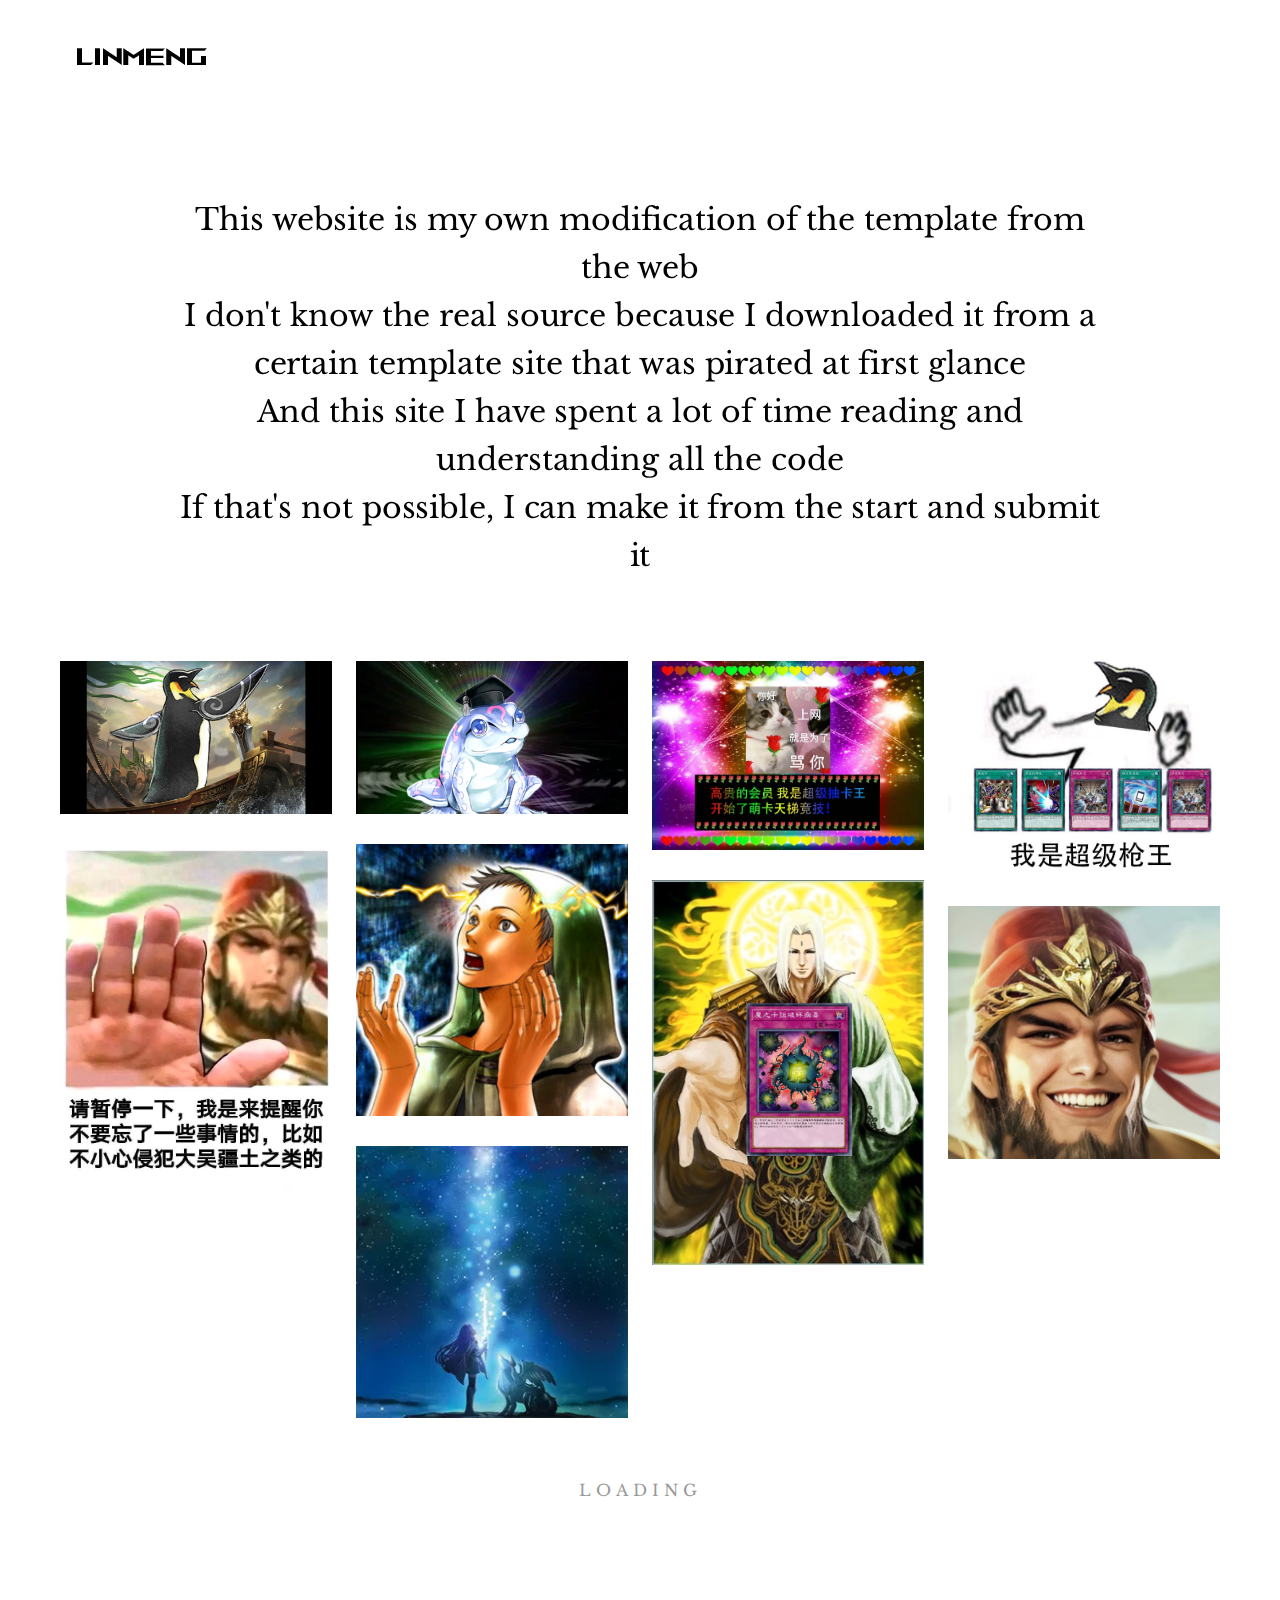
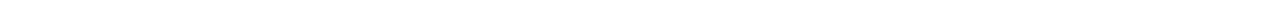
==== index.html @ 128d1d0d "1" ====
<!DOCTYPE html>
<html lang="en">

<head>
  <meta charset="utf-8">
  <meta http-equiv="X-UA-Compatible" content="IE=edge">
  <meta name="viewport" content="width=device-width, initial-scale=1.0" />

  <title>PhotoShare</title>


  <link href="assets/css/style.css" rel="stylesheet" />


</head>

<body>


  <!--wrapper start-->
  <div class="wrapper home-default-wrapper">

    <!--== Start Header Wrapper ==-->
    <header class="header-area header-default sticky-header">
      <div class="container-fluid">
        <div class="row align-items-center justify-content-between">
          <!-- Header Logo Start -->
          <div class="col-auto">
            <div class="header-logo-area">
              <a href="index.html">
                <img class="logo-main" src="assets/img/logo.png" alt="Logo" />
                <img class="logo-light" src="assets/img/logo.png" alt="Logo" />
              </a>
            </div>
          </div>
          <!-- Header Logo End -->
          
        </div>
      </div>
    </header>
    <!--== End Header Wrapper ==-->    

    <main class="main-content site-wrapper-reveal">
      <!--== Start Hero Area Wrapper ==-->
      <div class="home-slider-area slider-photographer">
        <div class="container">
          <div class="row">
            <div class="col-md-12 col-lg-11 col-xl-10 m-auto">
              <div class="slider-content-area" data-aos="fade-up">
                <h2>This website is my own modification of the template from the web<br> I don't know the real source because I downloaded it from a certain template site that was pirated at first glance <br>And this site I have spent a lot of time reading and understanding all the code<br>If that's not possible, I can make it from the start and submit it</h2>
              </div>
            </div>
          </div>
        </div>
      </div>
      <!--== End Hero Area Wrapper ==-->

      <!--== Start Portfolio Area Wrapper ==-->
      <div class="portfolio-area portfolio-default-area">
        <div class="container-fluid">
          <div class="row row-cols-1 row-cols-sm-2 row-cols-lg-3 row-cols-xl-4 portfolio-list mb-n30">
            <div class="col resizer"></div>
            <div class="col cat--1 mb-30">
              <!-- Single Portfolio Start -->
              <div class="single-portfolio">
                <div class="thumbnail">
                  <a href="image.html" class="gallery-popup">
                    <img src="assets/img/portfolio/以攻为守，破敌卫疆.png" alt="portfolio">
                  </a>
                </div>
                <div class="content">
                  <h3 class="title"><a href="#">随风旅鸟 徐盛</a></h3>
                  <p class="desc">This picture is my own ps production（base on yu-gi-oh）</p>
                </div>
              </div>
              <!-- Single Portfolio End -->
            </div>

            <div class="col cat--1 cat--9 cat--8 cat--11 mb-30">
              <!-- Single Portfolio Start -->
              <div class="single-portfolio">
                <div class="thumbnail">
                  <a href="image.html" class="gallery-popup">
                    <img src="assets/img/portfolio/奇怪的.png" alt="portfolio">
                  </a>
                </div>
                <div class="content">
                  <h3 class="title"><a href="#">奇怪的抗性增加了</a></h3>
                  <p class="desc">This picture is my own ps production（base on yu-gi-oh）</p>
                </div>
              </div>
              <!-- Single Portfolio End -->
            </div>

            <div class="col cat--2 cat--9 cat--10 mb-30">
              <!-- Single Portfolio Start -->
              <div class="single-portfolio">
                <div class="thumbnail">
                  <a href="image.html" class="gallery-popup">
                    <img src="assets/img/portfolio/我是超级抽卡王.jpg" alt="portfolio">
                  </a>
                </div>
                <div class="content">
                  <h3 class="title"><a href="#">无敌大凡</a></h3>
                  <p class="desc">This picture is my own ps production</p>
                </div>
              </div>
              <!-- Single Portfolio End -->
            </div>

            <div class="col cat--3 cat--8 cat--11 mb-30">
              <!-- Single Portfolio Start -->
              <div class="single-portfolio">
                <div class="thumbnail">
                  <a href="image.html" class="gallery-popup">
                    <img src="assets/img/portfolio/未标题-2.jpg" alt="portfolio">
                  </a>
                </div>
                <div class="content">
                  <h3 class="title"><a href="#">我是超级枪王</a></h3>
                  <p class="desc">This picture is my own ps production（base on yu-gi-oh）</p>
                </div>
              </div>
              <!-- Single Portfolio End -->
            </div>

            <div class="col cat--1 cat--4 cat--9 mb-30">
              <!-- Single Portfolio Start -->
              <div class="single-portfolio">
                <div class="thumbnail">
                  <a href="image.html" class="gallery-popup">
                    <img src="assets/img/portfolio/Snipaste_2023-01-17_03-36-35.jpeg" alt="portfolio">
                  </a>
                </div>
                <div class="content">
                  <h3 class="title"><a href="#">小心犯大吴疆土</a></h3>
                  <p class="desc">https://tieba.baidu.com/p/7542006328（it's may not origin source)</p>
                </div>
              </div>
              <!-- Single Portfolio End -->
            </div>

            <div class="col cat--5 cat--3 cat--10 mb-30">
              <!-- Single Portfolio Start -->
              <div class="single-portfolio">
                <div class="thumbnail">
                  <a href="image.html" class="gallery-popup">
                    <img src="assets/img/portfolio/sp20220403_213623_978 (大).png" alt="portfolio">
                  </a>
                </div>
                <div class="content">
                  <h3 class="title"><a href="#">第六感</a></h3>
                  <p class="desc">Come from yu-gi-oh</p>
                </div>
              </div>
              <!-- Single Portfolio End -->
            </div>

            <div class="col cat--2 cat--4 cat--9 mb-30">
              <!-- Single Portfolio Start -->
              <div class="single-portfolio">
                <div class="thumbnail">
                  <a href="image.html" class="gallery-popup">
                    <img src="assets/img/portfolio/Snipaste_2022-05-31_05-41-44.png" alt="portfolio">
                  </a>
                </div>
                <div class="content">
                  <h3 class="title"><a href="#">攻心看死因</a></h3>
                  <p class="desc">This picture is my own ps production（base on yu-gi-oh）</p>
                </div>
              </div>
              <!-- Single Portfolio End -->
            </div>

            <div class="col cat--5 cat--6 mb-30">
              <!-- Single Portfolio Start -->
              <div class="single-portfolio">
                <div class="thumbnail">
                  <a href="image.html" class="gallery-popup">
                    <img src="assets/img/portfolio/sp20220614_070501_331 (大).jpeg" alt="portfolio">
                  </a>
                </div>
                <div class="content">
                  <h3 class="title"><a href="#">阳关男孩</a></h3>
                  <p class="desc">https://tieba.baidu.com/p/7542006328（it's may not origin source)</p>
                </div>
              </div>
              <!-- Single Portfolio End -->
            </div>

            <div class="col cat--7 cat--11 cat--9 mb-30">
              <!-- Single Portfolio Start -->
              <div class="single-portfolio">
                <div class="thumbnail">
                  <a href="image.html" class="gallery-popup">
                    <img src="assets/img/portfolio/sp20221114_163921_094.png" alt="portfolio">
                  </a>
                </div>
                <div class="content">
                  <h3 class="title"><a href="#">星球的结束</a></h3>
                  <p class="desc">Come from yu-gi-oh</p>
                </div>
              </div>
              <!-- Single Portfolio End -->
            </div>
          </div>
          <div class="row">
            <div class="col-lg-12 text-center mt-60">
              <a href="#/" class="btn-portfolio">loading</a>
            </div>
          </div>
        </div>
      </div>
      <!--== End Portfolio Area Wrapper ==-->
    </main>


    <!--== Scroll Top Button ==-->
    <div class="scroll-to-top"><span class="icofont-rounded-up"></span></div>


  </div>

  <!--=======================Javascript============================-->

  <!--=== Modernizr Min Js ===-->
  <script src="assets/js/modernizr.js"></script>
  <!--=== jQuery Min Js ===-->
  <script src="assets/js/jquery-main.js"></script>
  <!--=== jQuery Migration Min Js ===-->
  <script src="assets/js/jquery-migrate.js"></script>
  <!--=== Popper Min Js ===-->
  <script src="assets/js/popper.min.js"></script>
  <!--=== Bootstrap Min Js ===-->
  <script src="assets/js/bootstrap.min.js"></script>
  <!--=== jquery UI Min Js ===-->
  <script src="assets/js/jquery-ui.min.js"></script>
  <!--=== Plugin Collection Js ===-->
  <script src="assets/js/plugincollection.js"></script>

  <!--=== Custom Js ===-->
  <script src="assets/js/custom.js"></script>

<style>
</style>
</body>

</html>
---- assets/css/style.css ----
@charset "UTF-8";
/*===================================================================
[Table Of Content]

    * Imported CSS
    * Typography CSS
    * Common CSS
    * Main Navigation CSS
    * Header CSS
    * Portfolio CSS
    * About CSS
    * Team CSS
    * Brand Logo CSS
    * Form CSS
    * Blog CSS
    * Contact CSS
    * Footer CSS

=====================================================================*/
/*
-----------------------------------------------------------------------
	Imported CSS
-----------------------------------------------------------------------
*/
@import url(https://fonts.googleapis.com/css?family=DM+Sans:400,400i,500,700,|Libre+Baskerville:400,400i,700);
@import url(bootstrap.min.css);
@import url(icofont.css);
@import url(animate.css);
@import url(aos.css);
@import url(swiper.min.css);
/*
-----------------------------------------------------------------------
  Typography CSS
-----------------------------------------------------------------------
*/
body {
  color: #666666;
  font-size: 0.875rem;
  font-family: "Poppins", sans-serif;
  font-weight: 400;
  line-height: 1.7142857143;
  margin: 0;
  overflow-x: hidden;
  -ms-word-wrap: break-word;
  word-wrap: break-word;
}

h1, h2, h3, h4, h5, h6,
.h1, .h2, .h3, .h4, .h5, .h6 {
  color: #000;
  font-family: "DM Sans", sans-serif;
  font-weight: 400;
  line-height: 1.1;
  margin-bottom: 10px;
  margin-top: 0;
}

a {
  color: #996600;
  text-decoration: none;
  transition: 0.3s;
  -webkit-transition: 0.3s;
  -moz-transition: 0.3s;
  -ms-transition: 0.3s;
  -o-transition: 0.3s;
}
a:hover, a:active, a:focus {
  box-shadow: none;
  color: #4d3300;
  outline: none;
  text-decoration: none;
}
a img {
  border: none;
}


p {
  margin-bottom: 30px;
}
p:last-child {
  margin-bottom: 0;
}

:active,
:focus {
  box-shadow: none;
  outline: none !important;
}

::selection {
  background: #996600;
  color: #fff;
  text-shadow: none;
}

::-moz-selection {
  background: #996600;
  /* Firefox */
  color: #fff;
  text-shadow: none;
}

::-webkit-selection {
  background: #996600;
  /* Safari */
  color: #fff;
  text-shadow: none;
}

img {
  max-width: 100%;
}

ul {
  margin: 0;
  padding: 0;
}
ul li {
  list-style: none;
}

pre,
ul,
ol,
dl,
dd,
blockquote,
address,
table,
fieldset {
  margin-bottom: 30px;
}

table p {
  margin-bottom: 0;
}


.mb-n30 {
  margin-bottom: -30px;
}


.site-wrapper-reveal {
  background-color: #FFFFFF;
  position: relative;
  overflow: hidden;
  z-index: 1;
}

.line-hr {
  border-bottom: 1px solid #e2e2e2;
}

.lh-1 {
  line-height: 1;
}

.z-index-1 {
  z-index: 1;
}

.z-index-2 {
  z-index: 2;
}

.content-items-center {
  align-items: center;
  display: flex;
}

.justify-items-center {
  display: flex;
  justify-content: center;
}

.min-height-auto {
  min-height: auto !important;
}

.height-auto {
  height: auto !important;
}

.form-message.alert {
  margin-top: 10px;
}

.row-gutter-0 [class*=col-] {
  margin: 0;
  padding: 0;
}

.embed-responsive {
  position: relative;
  display: block;
  width: 100%;
  padding: 0;
  overflow: hidden;
}
.embed-responsive .embed-responsive-item,
.embed-responsive embed,
.embed-responsive iframe,
.embed-responsive object,
.embed-responsive video {
  position: absolute;
  top: 0;
  bottom: 0;
  left: 0;
  width: 100%;
  height: 100%;
  border: 0;
}

iframe {
  border: none !important;
}

/* swiper default styles */
.swiper-pagination {
  position: static;
  display: block;
  line-height: 1;
  margin-top: 20px;
}
.swiper-pagination .swiper-pagination-bullet {
  width: 10px;
  height: 10px;
  border: 0;
  border-radius: 0;
  background: transparent;
  opacity: 1;
  position: relative;
  outline: none;
  margin-right: 20px;
  margin: 0 8px !important;
}
.swiper-pagination .swiper-pagination-bullet:last-child {
  margin-right: 0;
}
.swiper-pagination .swiper-pagination-bullet:before {
  content: "";
  position: absolute;
  top: 50%;
  left: 50%;
  transform: translate(-50%, -50%);
  border-radius: 100%;
  width: 8px;
  height: 8px;
  background: #d8d8d8;
  z-index: 1;
  transition: all 0.3s ease-in-out;
}
.swiper-pagination .swiper-pagination-bullet:hover:before {
  width: 12px;
  height: 12px;
  opacity: 1;
  background: #996600;
}
.swiper-pagination .swiper-pagination-bullet-active:before {
  width: 12px;
  height: 12px;
  opacity: 1;
  background: #996600;
}

.swiper-pagination.swiper-pagination-white .swiper-pagination-bullet {
  margin: 8px;
}
.swiper-pagination.swiper-pagination-white .swiper-pagination-bullet:hover:before {
  width: 12px;
  height: 12px;
  opacity: 1;
  background: #fff;
}
.swiper-pagination.swiper-pagination-white .swiper-pagination-bullet-active::before {
  opacity: 1;
  background: #fff;
  width: 16px;
  height: 16px;
  box-shadow: 0 0 9px #ededed;
}

/*-------- Preloader Style Css --------*/
.preloader-deactive .preloader-wrap {
  display: none;
}

.preloader-wrap {
  background-color: #fff;
  position: fixed;
  left: 0;
  top: 0;
  height: 100vh;
  width: 100vw;
  z-index: 99999;
  overflow: hidden;
}
.preloader-wrap .preloader {
  position: absolute;
  width: 50px;
  height: 50px;
  top: 50%;
  left: 50%;
  margin-left: -32px;
  margin-top: -50px;
}
.preloader-wrap .preloader .dot {
  height: 100%;
  width: 100%;
  display: block;
  box-shadow: 0 0 20px 0 rgba(0, 0, 0, 0.15);
  -webkit-box-shadow: 0 0 20px 0 rgba(0, 0, 0, 0.15);
  animation: la-rotateplane 1.2s infinite ease-in-out;
  border-radius: 3px;
  -moz-border-radius: 3px;
  -webkit-border-radius: 3px;
  background-color: #000;
}
@keyframes la-rotateplane {
  0% {
    transform: perspective(120px) rotateX(0deg) rotateY(0deg);
  }
  50% {
    transform: perspective(120px) rotateX(-180.1deg) rotateY(0deg);
  }
  100% {
    transform: perspective(120px) rotateX(-180deg) rotateY(-179.9deg);
  }
}
/*-------- Custom Font Style Css --------*/
.font-size-12 {
  font-size: 12px !important;
}

.font-size-14 {
  font-size: 14px !important;
}

.font-size-16 {
  font-size: 16px !important;
}

.font-size-24 {
  font-size: 24px !important;
}

.font-size-30 {
  font-size: 30px !important;
}

.font-size-36 {
  font-size: 36px !important;
}

.font-size-40 {
  font-size: 40px !important;
}

.font-size-44 {
  font-size: 44px !important;
}

.font-size-50 {
  font-size: 50px !important;
}

.font-weight-300 {
  font-weight: 300 !important;
}

.font-weight-400 {
  font-weight: 400 !important;
}

.font-weight-700 {
  font-weight: 700 !important;
}

.font-weight-900 {
  font-weight: 900 !important;
}

.line-height-30 {
  line-height: 30px !important;
}

.letter-spacing-0 {
  letter-spacing: 0 !important;
}

.letter-spacing-1 {
  letter-spacing: 1px !important;
}

/*-------- Custom Color Style Css --------*/
.bgcolor-black {
  background-color: #000 !important;
}

.bgcolor-black-light {
  background-color: #1d1f1f !important;
}

.bgcolor-white {
  background-color: #fff !important;
}

.bgcolor-24 {
  background-color: #242424 !important;
}

.bgcolor-333 {
  background-color: #333333 !important;
}

.bgcolor-f5 {
  background-color: #f5f5f5 !important;
}

.bgcolor-f6 {
  background-color: #f6f6f6 !important;
}

.bgcolor-gray-light {
  background-color: #f4f6f8 !important;
}

.bgcolor-gray-lighter {
  background-color: #eee !important;
}

.bgcolor-gray {
  background-color: #f0f2f4 !important;
}

.bgcolor-gray-silver {
  background-color: #f0f1f3 !important;
}

.bgcolor-gray-ccc {
  background-color: #ccc !important;
}

.bgcolor-theme {
  background-color: #996600 !important;
}

.bgcolor-theme2 {
  background-color: #303744 !important;
}

.bgcolor-theme3 {
  background-color: #669900 !important;
}

.bgcolor-theme4 {
  background-color: #f53400 !important;
}

.text-theme-color {
  color: #996600 !important;
}

.text-theme-color2 {
  color: #303744 !important;
}

.text-theme-color3 {
  color: #669900 !important;
}

.text-theme-color4 {
  color: #f53400 !important;
}

.text-theme-color5 {
  color: #568701 !important;
}

.text-light {
  color: #fff !important;
}

.text-dark {
  color: #0e0e0e !important;
}

.text-black {
  color: #000 !important;
}

.text-ccc {
  color: #ccc !important;
}

.text-hover-theme-color:hover {
  color: #996600 !important;
}

/*-------- Custom Margin Padding Style Css --------*/
.mt-10 {
  margin-top: 10px;
}

.mt-12 {
  margin-top: 12px !important;
}

.mt-15 {
  margin-top: 15px;
}

.mt-18 {
  margin-top: 18px !important;
}

.mt-20 {
  margin-top: 20px;
}

.mt-25 {
  margin-top: 25px;
}

.mt-30 {
  margin-top: 30px !important;
}

.mt-35 {
  margin-top: 35px;
}

.mt-40 {
  margin-top: 40px;
}

.mt-50 {
  margin-top: 50px !important;
}

.mt-55 {
  margin-top: 55px;
}

.mt-60 {
  margin-top: 60px !important;
}

.mt-65 {
  margin-top: 65px;
}

.mt-80 {
  margin-top: 80px !important;
}

.mt-70 {
  margin-top: 70px !important;
}

.mt-90 {
  margin-top: 90px !important;
}

.mt-100 {
  margin-top: 100px !important;
}

.mt-120 {
  margin-top: 120px !important;
}

.mr-10 {
  margin-right: 10px;
}

.mr-15 {
  margin-right: 15px;
}

.mr-20 {
  margin-right: 20px;
}

.mr-25 {
  margin-right: 25px;
}

.mr-30 {
  margin-right: 30px;
}

.mr-50 {
  margin-right: 50px;
}

.mr-80 {
  margin-right: 80px;
}

.mr--100 {
  margin-right: -100px;
}

.mb-10 {
  margin-bottom: 10px !important;
}

.mb-15 {
  margin-bottom: 15px !important;
}

.mb-20 {
  margin-bottom: 20px !important;
}

.mb-25 {
  margin-bottom: 25px !important;
}

.mb-30 {
  margin-bottom: 30px !important;
}

.mb-35 {
  margin-bottom: 35px !important;
}

.mb-40 {
  margin-bottom: 40px !important;
}

.mb-45 {
  margin-bottom: 45px !important;
}

.mb-50 {
  margin-bottom: 50px !important;
}

.mb-55 {
  margin-bottom: 55px !important;
}

.mb-60 {
  margin-bottom: 60px !important;
}

.mb-65 {
  margin-bottom: 65px !important;
}

.mb-70 {
  margin-bottom: 70px !important;
}

.mb-80 {
  margin-bottom: 80px !important;
}

.mb-85 {
  margin-bottom: 85px !important;
}

.mb-90 {
  margin-bottom: 90px !important;
}

.mb-95 {
  margin-bottom: 95px !important;
}

.mb-100 {
  margin-bottom: 100px !important;
}

.mb-115 {
  margin-bottom: 115px !important;
}

.mb-120 {
  margin-bottom: 120px !important;
}

.mb-150 {
  margin-bottom: 150px !important;
}

.mb-438 {
  margin-bottom: 438px !important;
}

.mb-470 {
  margin-bottom: 470px !important;
}

.mb-471 {
  margin-bottom: 471px !important;
}


.ml-10 {
  margin-left: 10px;
}

.ml-15 {
  margin-left: 15px;
}

.ml-20 {
  margin-left: 20px;
}

.ml-25 {
  margin-left: 25px;
}

.ml-30 {
  margin-left: 30px;
}

.ml-40 {
  margin-left: 40px;
}

.ml-50 {
  margin-left: 50px !important;
}

.pb-5 {
  padding-bottom: 5px !important;
}

.pb-10 {
  padding-bottom: 10px !important;
}

.pb-15 {
  padding-bottom: 15px !important;
}

.pb-20 {
  padding-bottom: 20px !important;
}

.pb-25 {
  padding-bottom: 25px !important;
}

.pb-30 {
  padding-bottom: 30px !important;
}

.pb-35 {
  padding-bottom: 35px !important;
}

.pb-40 {
  padding-bottom: 40px !important;
}

.pb-50 {
  padding-bottom: 50px !important;
}

.pb-55 {
  padding-bottom: 55px !important;
}

.pb-60 {
  padding-bottom: 60px !important;
}

.pb-70 {
  padding-bottom: 70px !important;
}

.pb-75 {
  padding-bottom: 75px !important;
}

.pb-80 {
  padding-bottom: 80px !important;
}

.pb-85 {
  padding-bottom: 85px !important;
}

.pb-90 {
  padding-bottom: 90px !important;
}

.pb-95 {
  padding-bottom: 95px !important;
}

.pb-100 {
  padding-bottom: 100px !important;
}

.pb-110 {
  padding-bottom: 110px !important;
}

.pb-115 {
  padding-bottom: 115px !important;
}

.pb-120 {
  padding-bottom: 120px !important;
}

.pb-125 {
  padding-bottom: 125px !important;
}

.pb-130 {
  padding-bottom: 130px;
}

.pb-140 {
  padding-bottom: 140px;
}

.pb-150 {
  padding-bottom: 150px;
}

.pb-160 {
  padding-bottom: 160px;
}

.pb-170 {
  padding-bottom: 170px;
}


.pl-0 {
  padding-left: 0;
}

.pl-10 {
  padding-left: 10px;
}

.pl-15 {
  padding-left: 15px;
}

.pl-20 {
  padding-left: 20px;
}

.pl-30 {
  padding-left: 30px;
}

.pl-40 {
  padding-left: 40px;
}

.pl-50 {
  padding-left: 50px;
}

.pl-60 {
  padding-left: 60px;
}

.pl-70 {
  padding-left: 70px;
}

.pl-100 {
  padding-left: 100px;
}

.pl-130 {
  padding-left: 130px !important;
}

.pt-10 {
  padding-top: 10px !important;
}

.pt-15 {
  padding-top: 15px !important;
}

.pt-20 {
  padding-top: 20px !important;
}

.pt-30 {
  padding-top: 30px !important;
}

.pt-35 {
  padding-top: 35px !important;
}

.pt-40 {
  padding-top: 40px !important;
}

.pt-50 {
  padding-top: 50px !important;
}

.pt-55 {
  padding-top: 55px !important;
}

.pt-60 {
  padding-top: 60px !important;
}

.pt-70 {
  padding-top: 70px !important;
}

.pt-80 {
  padding-top: 80px !important;
}

.pt-90 {
  padding-top: 90px !important;
}

.pt-95 {
  padding-top: 95px !important;
}

.pt-100 {
  padding-top: 100px !important;
}

.pt-110 {
  padding-top: 110px !important;
}

.pt-120 {
  padding-top: 120px !important;
}

.pt-125 {
  padding-top: 125px !important;
}

.pt-130 {
  padding-top: 130px !important;
}

.pt-140 {
  padding-top: 140px !important;
}

.pt-150 {
  padding-top: 150px !important;
}

.pt-160 {
  padding-top: 160px !important;
}

.pt-165 {
  padding-top: 165px;
}

.pt-170 {
  padding-top: 170px;
}


.pr-0 {
  padding-right: 0;
}

.pr-10 {
  padding-right: 10px;
}

.pr-15 {
  padding-right: 15px;
}

.pr-20 {
  padding-right: 20px;
}

.pr-30 {
  padding-right: 30px;
}

.pr-40 {
  padding-right: 40px;
}

.pr-50 {
  padding-right: 50px;
}

.pr-60 {
  padding-right: 60px;
}

.pr-70 {
  padding-right: 70px;
}

.pr-80 {
  padding-right: 80px;
}

.pr-90 {
  padding-right: 90px;
}

.pr-100 {
  padding-right: 100px;
}


/*-------- Scroll To Top Style Css --------*/
.scroll-to-top {
  background-color: #000;
  border: none;
  border-radius: 0;
  bottom: 35px;
  color: #fff;
  cursor: pointer;
  display: none;
  font-size: 18px;
  height: 42px;
  line-height: 42px;
  position: fixed;
  right: 35px;
  text-align: center;
  width: 42px;
  z-index: 100;
  transition: 0.3s;
  -webkit-transition: 0.3s;
  -moz-transition: 0.3s;
  -ms-transition: 0.3s;
  -o-transition: 0.3s;
}



/*
-----------------------------------------------------------------------
  Header CSS
-----------------------------------------------------------------------
*/
.header-area {
  padding: 50px 0;
}
.header-area.sticky-header {
  transition: 0.4s;
}
.header-area.sticky-header.sticky {
  background-color: rgba(0, 0, 0, 0.65);
  box-shadow: none;
  border: 0 !important;
  position: fixed;
  left: 0;
  top: 0;
  padding: 25px 0;
  width: 100%;
  z-index: 99;
}
.header-area.sticky-header.sticky .header-logo-area .logo-main {
  display: none;
}
.header-area.sticky-header.sticky .header-logo-area .logo-light {
  display: block;
}

.header-area.transparent:not(.sticky) {
  color: #fff;
  position: absolute;
  left: 0;
  top: 0;
  width: 100%;
  z-index: 9;
}
.header-area.transparent:not(.sticky) .header-logo-area .logo-main {
  display: none;
}
.header-area.transparent:not(.sticky) .header-logo-area .logo-light {
  display: block;
}

.header-area.header-default {
  background-color: #fff;
  padding: 40px 0 35px;
  position: relative;
  z-index: 999;
}
.header-area.header-default .container-fluid {
  padding-left: 60px;
  padding-right: 60px;
}

.header-area.header-default .header-logo-area {
  max-width: none;
}

.header-area.header-default.sticky-header.sticky {
  background-color: #fff !important;
}
.header-area.header-default.sticky-header.sticky .header-align .header-logo-area img {
  max-width: 153.7px;
}

.header-area.header-default.transparent {
  background-color: transparent;
}
.header-area.header-default.transparent.sticky-header.sticky {
  background-color: rgba(0, 0, 0, 0.65);
}

.hb-border {
  border-bottom: 1px solid #ddd;
}

.header-logo-area {
  max-width: 148px;
  position: relative;
  top: 1px;
}
.header-logo-area .logo-light {
  display: none;
}




/*
-----------------------------------------------------------------------
	Home Slider CSS
-----------------------------------------------------------------------
*/
.home-slider-area.slider-photographer .slider-content-area {
  text-align: center;
  margin: 90px 0 21px;
}
.home-slider-area.slider-photographer .slider-content-area h2 {
  font-size: 30px;
  line-height: 1.6;
  font-family: "Libre Baskerville", serif;
  letter-spacing: -0.1px;
  margin-bottom: 0;
}

/*
-----------------------------------------------------------------------
	Portfolio CSS
-----------------------------------------------------------------------
*/
.single-portfolio {
  display: block;
  position: relative;
  overflow: hidden;
}
.single-portfolio .thumbnail {
  position: relative;
}
.single-portfolio .thumbnail a {
  position: relative;
  display: block;
  z-index: 1;
}
.single-portfolio .thumbnail a::before {
  position: absolute;
  z-index: 9;
  top: 0;
  left: 0;
  width: 100%;
  height: 100%;
  content: "";
  transition: all 0.5s ease 0s;
  opacity: 0;
  background-color: rgba(0, 0, 0, 0.5);
  cursor: crosshair;
}
.single-portfolio .thumbnail a img {
  width: 100%;
}
.single-portfolio .content {
  position: absolute;
  z-index: 9;
  bottom: 0;
  left: 0;
  width: 100%;
  padding: 35px;
  transition: all 0.5s ease 0s;
  opacity: 0;
}

.single-portfolio .content .title {
  font-size: 24px;
  line-height: 1;
  font-family: "DM Sans", sans-serif;
  font-weight: 700;
  margin-bottom: 15px;
}

.single-portfolio .content .title a {
  display: block;
  color: #fff;
}
.single-portfolio .content .desc {
  font-size: 14px;
  line-height: 1.3;
  color: #CCCCCC;
  font-family: "Poppins", sans-serif;
  margin-bottom: 0;
}
.single-portfolio:hover .thumbnail a::before {
  opacity: 1;
}
.single-portfolio:hover .content {
  opacity: 1;
}

.portfolio-area.portfolio-default-area {
  padding: 60px 0 100px;
}

.portfolio-area.portfolio-default-area .container-fluid {
  padding: 0 60px;
}



.portfolio-list {
  align-items: stretch;
  display: flex;
}
.portfolio-list .portfolio-item {
  align-items: center;
  display: flex;
  justify-content: center;
  padding: 54.5px 7.5px;
  position: relative;
  transition: 0.3s;
  -webkit-transition: 0.3s;
  -moz-transition: 0.3s;
  -ms-transition: 0.3s;
  -o-transition: 0.3s;
}


.btn-portfolio {
  font-size: 16px;
  line-height: 1.5;
  text-transform: uppercase;
  font-family: "Libre Baskerville", serif;
  color: #999999;
  letter-spacing: 5px;
}
.btn-portfolio:hover {
  color: #996600;
}



/*
-----------------------------------------------------------------------
	Blog CSS
-----------------------------------------------------------------------
*/


.blog-details-area {
  padding: 100px 0 100px;
  position: relative;
}

.post-details-content {
  background-color: #fff;
  margin: 0 auto;
  max-width: 1310px;
}
.post-details-content .post-details-body {
  margin: 0 auto;
  max-width: 860px;
  padding: 47px 15px 140px;
}
.post-details-content .post-details-body .content {
  border-bottom: 1px solid #e5e5e5;
  margin-bottom: 47px;
  padding-bottom: 29px;
}
.post-details-content .post-details-body .content .title {
  color: #000;
  font-family: "DM Sans", sans-serif;
  font-size: 30px;
  font-weight: 700;
  letter-spacing: -0.25px;
  margin-bottom: 24px;
}
.post-details-content .post-details-body .content .meta {
  color: #666666;
  font-size: 14px;
  letter-spacing: 0;
  margin-bottom: 43px;
}
.post-details-content .post-details-body .content .meta a {
  color: #666666;
}
.post-details-content .post-details-body .content .meta a:hover {
  color: #000;
}
.post-details-content .post-details-body .content .meta a:hover i {
  color: #000;
}
.post-details-content .post-details-body .content .meta a.author i {
  font-size: 14px;
  top: -1px;
}
.post-details-content .post-details-body .content .meta i {
  color: #999999;
  font-size: 18px;
  margin-right: 9px;
  position: relative;
  top: 2px;
  transition: 0.3s;
  -webkit-transition: 0.3s;
  -moz-transition: 0.3s;
  -ms-transition: 0.3s;
  -o-transition: 0.3s;
}
.post-details-content .post-details-body .content .meta span {
  color: #ccc;
  display: inline-block;
  margin: 0 18px;
  transition: 0.3s;
  -webkit-transition: 0.3s;
  -moz-transition: 0.3s;
  -ms-transition: 0.3s;
  -o-transition: 0.3s;
}
.post-details-content .post-details-body .content p {
  color: #666666;
  font-size: 14px;
  letter-spacing: 0.35px;
  line-height: 26px;
  margin-bottom: 16px;
}
.post-details-content .post-details-body .content p.text-block {
  color: #000;
  font-weight: 700;
  margin-bottom: 26px;
}
.post-details-content .post-details-body .content ul {
  color: #666666;
  font-size: 14px;
  letter-spacing: 0.35px;
  line-height: 26px;
  margin-bottom: 16px;
  margin-left: 20px;
}
.post-details-content .post-details-body .content ul li i {
  color: #999999;
  font-size: 12px;
  transition: 0.3s;
  -webkit-transition: 0.3s;
  -moz-transition: 0.3s;
  -ms-transition: 0.3s;
  -o-transition: 0.3s;
}
.post-details-content .post-details-body .content ul li:hover i {
  color: #666666;
}
.post-details-content .post-details-body .content h4 {
  font-size: 24px;
  letter-spacing: -0.25px;
  margin-bottom: 34px;
  margin-top: 69px;
}

.post-details-content .post-gallery .gallery-slider img {
  margin: 0 auto;
}


.sidebar-wrapper.blog-sidebar-wrapper {
  padding-left: 70px;
  padding-top: 3px;
}
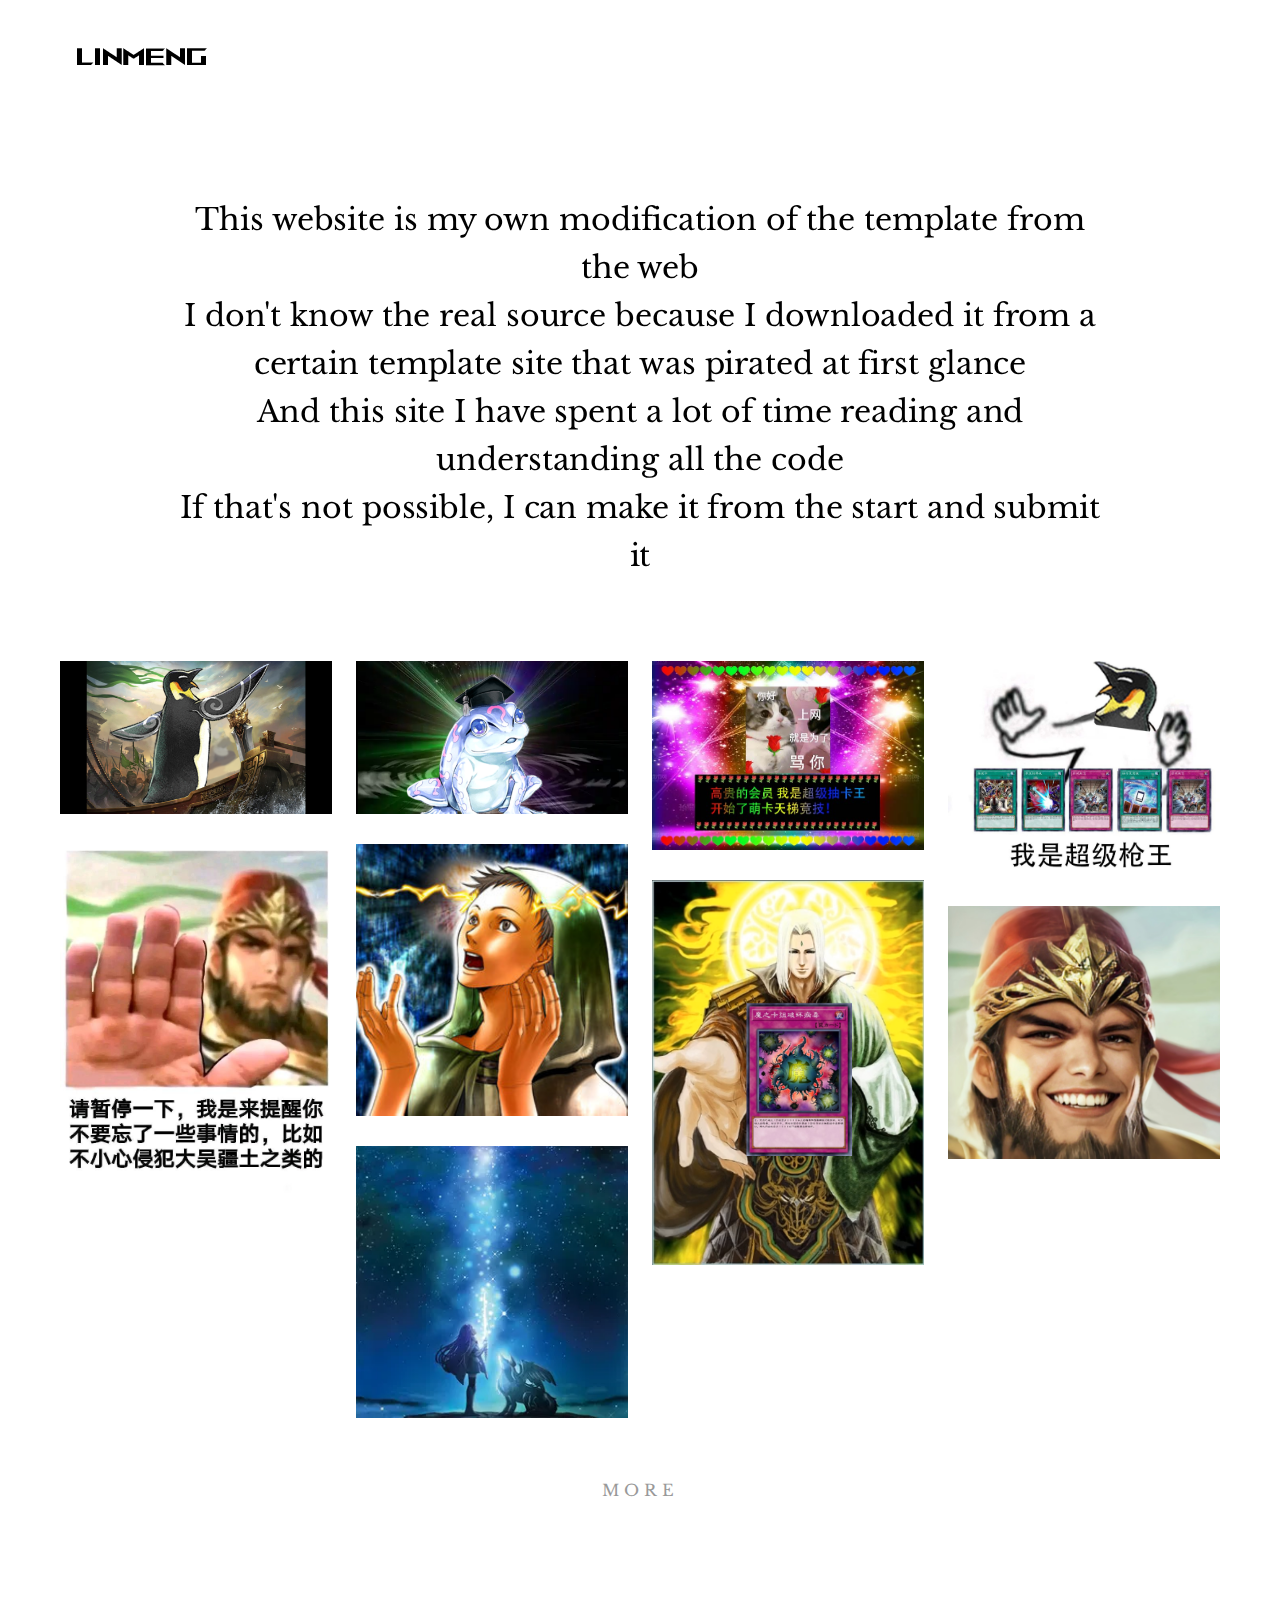
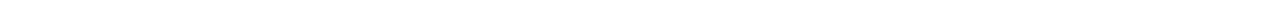
==== commit 18c930c5: "1" ====
--- a/index.html
+++ b/index.html
@@ -4,12 +4,12 @@
 <head>
   <meta charset="utf-8">
   <meta http-equiv="X-UA-Compatible" content="IE=edge">
-  <meta name="viewport" content="width=device-width, initial-scale=1.0" />
+  <meta name="viewport" content="width=device-width, initial-scale=1.0" >
 
   <title>PhotoShare</title>
 
 
-  <link href="assets/css/style.css" rel="stylesheet" />
+  <link href="assets/css/style.css" rel="stylesheet" >
 
 
 </head>
@@ -28,8 +28,8 @@
           <div class="col-auto">
             <div class="header-logo-area">
               <a href="index.html">
-                <img class="logo-main" src="assets/img/logo.png" alt="Logo" />
-                <img class="logo-light" src="assets/img/logo.png" alt="Logo" />
+                <img class="logo-main" src="assets/img/logo.png" alt="Logo" >
+                <img class="logo-light" src="assets/img/logo.png" alt="Logo" >
               </a>
             </div>
           </div>
@@ -145,7 +145,7 @@
               <div class="single-portfolio">
                 <div class="thumbnail">
                   <a href="image.html" class="gallery-popup">
-                    <img src="assets/img/portfolio/sp20220403_213623_978 (大).png" alt="portfolio">
+                    <img src="assets/img/portfolio/sp20220403_213623_978(大).png" alt="portfolio">
                   </a>
                 </div>
                 <div class="content">
@@ -177,7 +177,7 @@
               <div class="single-portfolio">
                 <div class="thumbnail">
                   <a href="image.html" class="gallery-popup">
-                    <img src="assets/img/portfolio/sp20220614_070501_331 (大).jpeg" alt="portfolio">
+                    <img src="assets/img/portfolio/sp20220614_070501_331(大).jpeg" alt="portfolio">
                   </a>
                 </div>
                 <div class="content">
@@ -206,7 +206,7 @@
           </div>
           <div class="row">
             <div class="col-lg-12 text-center mt-60">
-              <a href="#/" class="btn-portfolio">loading</a>
+              <a href="#/" class="btn-portfolio">more</a>
             </div>
           </div>
         </div>
@@ -241,8 +241,7 @@
   <!--=== Custom Js ===-->
   <script src="assets/js/custom.js"></script>
 
-<style>
-</style>
+
 </body>
 
 </html>